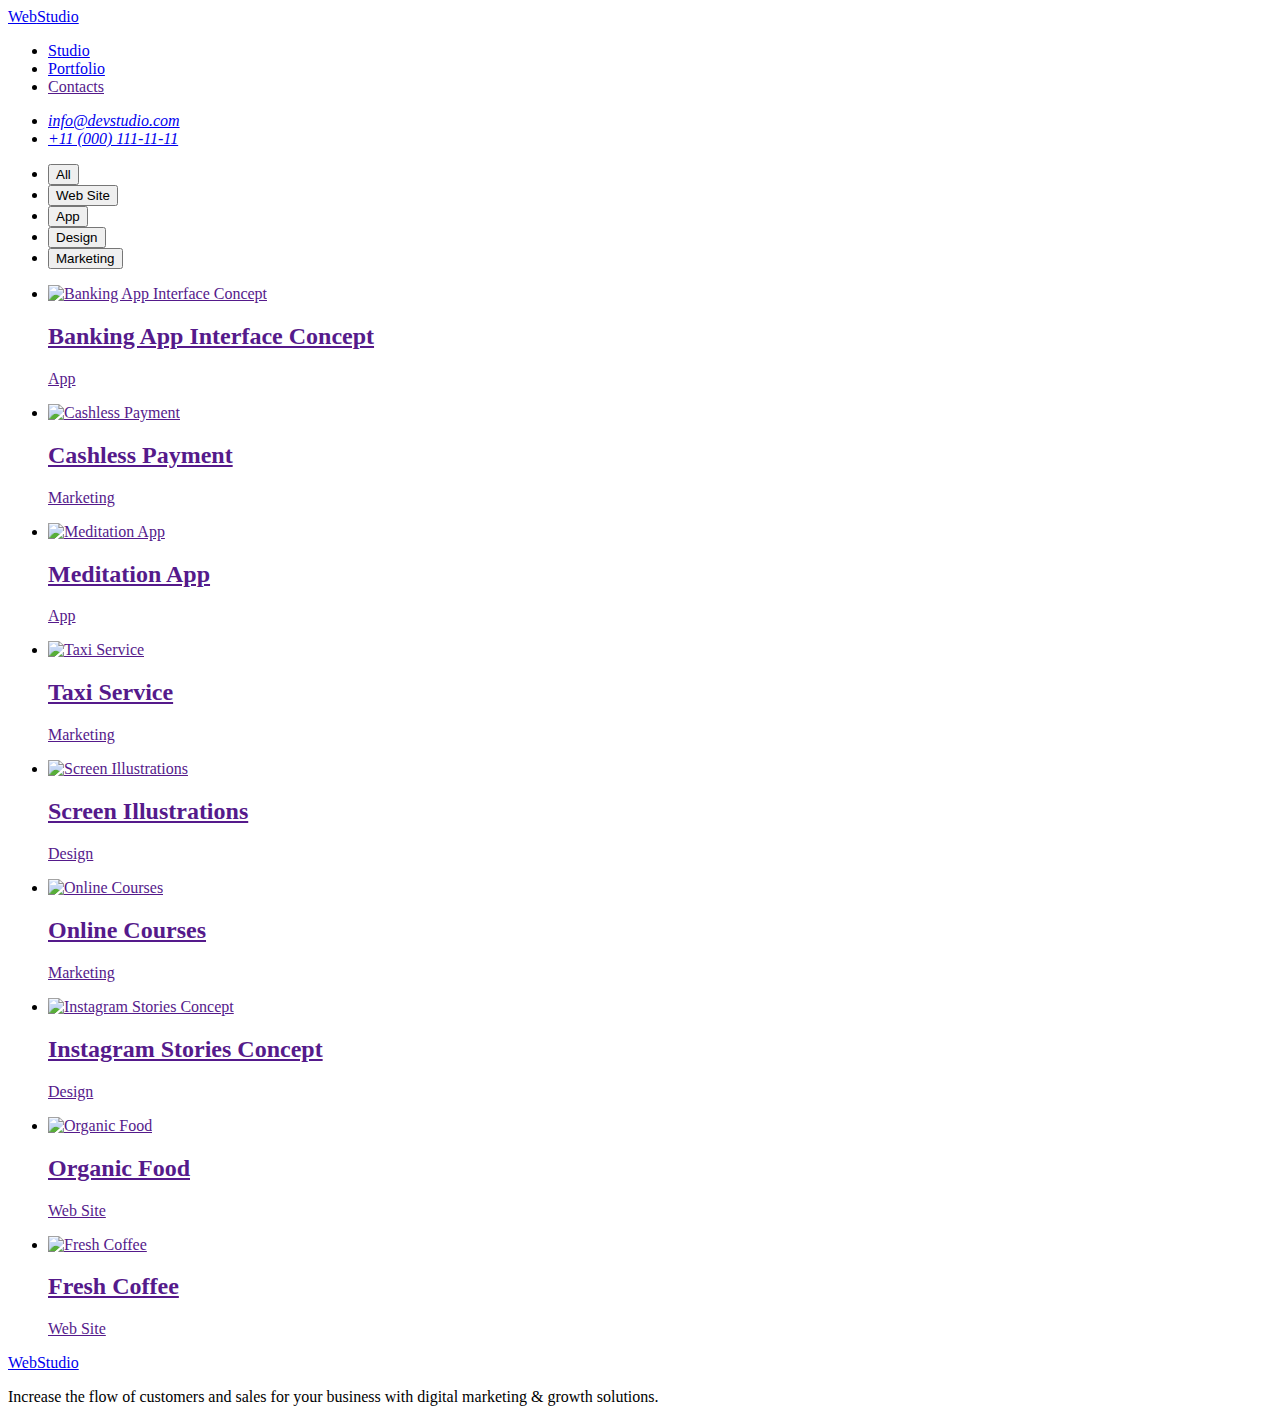
==== portfolio.html @ badfa6d0 "Create portfolio.html" ====
<!DOCTYPE html>
<html lang="en">
  <head>
    <meta charset="UTF-8" />
    <meta http-equiv="X-UA-Compatible" content="IE=edge" />
    <meta name="viewport" content="width=device-width, initial-scale=1.0" />
    <title>Portfolio</title>
    <link rel="preconnect" href="https://fonts.googleapis.com" />
    <link rel="preconnect" href="https://fonts.gstatic.com" crossorigin />
    <link
      href="https://fonts.googleapis.com/css2?family=Raleway:wght@800&family=Roboto:wght@400;500;700;900&display=swap"
      rel="stylesheet"
    />
    <link rel="stylesheet" href="./css/styles.css" />
  </head>
  <body>
    <!-- Header -->
    <header class="page-header">
      <nav class="page-navigation">
        <a class="logo logo-dark link" href="./index.html"
          ><span class="logo-text">Web</span>Studio</a
        >
        <ul class="header-menu list">
          <li class="header-menu-item">
            <a class="header-menu-link link" href="./index.html">Studio</a>
          </li>
          <li class="header-menu-item">
            <a class="header-menu-link link" href="./portfolio.html"
              >Portfolio</a
            >
          </li>
          <li class="header-menu-item">
            <a class="header-menu-link link" href="">Contacts</a>
          </li>
        </ul>
      </nav>
      <address class="address">
        <ul class="contact-list list">
          <li class="contact-item">
            <a class="contact-email link" href="mailto:info@devstudio.com"
              >info@devstudio.com</a
            >
          </li>
          <li class="contact-item">
            <a class="contact-phone-number link" href="tel:+110001111111"
              >+11 (000) 111-11-11</a
            >
          </li>
        </ul>
      </address>
    </header>
    <main>
      <!-- Clients -->
      <section class="clients">
        <h1 class="clients-title" hidden>Our clients</h1>
        <ul class="clients-filter-list list">
          <li class="clients-filter-item">
            <button class="clients-filter-btn" type="button">All</button>
          </li>
          <li class="clients-filter-item">
            <button class="clients-filter-btn" type="button">Web Site</button>
          </li>
          <li class="clients-filter-item">
            <button class="clients-filter-btn" type="button">App</button>
          </li>
          <li class="clients-filter-item">
            <button class="clients-filter-btn" type="button">Design</button>
          </li>
          <li class="clients-filter-item">
            <button class="clients-filter-btn" type="button">Marketing</button>
          </li>
        </ul>
        <ul class="client-list list">
          <li class="client-list-item">
            <a class="client-list-link link" href=""
              ><img
                class="client-list-img"
                src="./images/our-clients/banking-app-interface-concept.jpg"
                alt="Banking App Interface Concept"
                width="360"
                height="300"
              />
              <h2 class="client-list-title">Banking App Interface Concept</h2>
              <p class="client-list-description">App</p></a
            >
          </li>
          <li class="client-list-item">
            <a class="client-list-link link" href="">
              <img
                class="client-list-img"
                src="./images/our-clients/cashless-payment.jpg"
                alt="Cashless Payment"
                width="360"
                height="300"
              />
              <h2 class="client-list-title">Cashless Payment</h2>
              <p class="client-list-description">Marketing</p></a
            >
          </li>
          <li class="client-list-item">
            <a class="client-list-link link" href=""
              ><img
                class="client-list-img"
                src="./images/our-clients/meditation-app.jpg"
                alt="Meditation App"
                width="360"
                height="300"
              />
              <h2 class="client-list-title">Meditation App</h2>
              <p class="client-list-description">App</p></a
            >
          </li>
          <li class="client-list-item">
            <a class="client-list-link link" href=""
              ><img
                class="client-list-img"
                src="./images/our-clients/taxi-service.jpg"
                alt="Taxi Service"
                width="360"
                height="300"
              />
              <h2 class="client-list-title">Taxi Service</h2>
              <p class="client-list-description">Marketing</p></a
            >
          </li>
          <li class="client-list-item">
            <a class="client-list-link link" href=""
              ><img
                class="client-list-img"
                src="./images/our-clients/screen-illustrations.jpg"
                alt="Screen Illustrations"
                width="360"
                height="300"
              />
              <h2 class="client-list-title">Screen Illustrations</h2>
              <p class="client-list-description">Design</p></a
            >
          </li>
          <li class="client-list-item">
            <a class="client-list-link link" href=""
              ><img
                class="client-list-img"
                src="./images/our-clients/online-courses.jpg"
                alt="Online Courses"
                width="360"
                height="300"
              />
              <h2 class="client-list-title">Online Courses</h2>
              <p class="client-list-description">Marketing</p></a
            >
          </li>
          <li class="client-list-item">
            <a class="client-list-link link" href=""
              ><img
                class="client-list-img"
                src="./images/our-clients/instagram-stories-concept.jpg"
                alt="Instagram Stories Concept"
                width="360"
                height="300"
              />
              <h2 class="client-list-title">Instagram Stories Concept</h2>
              <p class="client-list-description">Design</p></a
            >
          </li>
          <li class="client-list-item">
            <a class="client-list-link link" href=""
              ><img
                class="client-list-img"
                src="./images/our-clients/organic-food.jpg"
                alt="Organic Food"
                width="360"
                height="300"
              />
              <h2 class="client-list-title">Organic Food</h2>
              <p class="client-list-description">Web Site</p></a
            >
          </li>
          <li class="client-list-item">
            <a class="client-list-link link" href=""
              ><img
                class="client-list-img"
                src="./images/our-clients/fresh-coffee.jpg"
                alt="Fresh Coffee"
                width="360"
                height="300"
              />
              <h2 class="client-list-title">Fresh Coffee</h2>
              <p class="client-list-description">Web Site</p></a
            >
          </li>
        </ul>
      </section>
    </main>
    <!-- Footer -->
    <footer class="footer">
      <a class="logo logo-light link" href="./index.html"
        ><span class="logo-text">Web</span>Studio</a
      >
      <p class="footer-description">
        Increase the flow of customers and sales for your business with digital
        marketing & growth solutions.
      </p>
    </footer>
  </body>
</html>
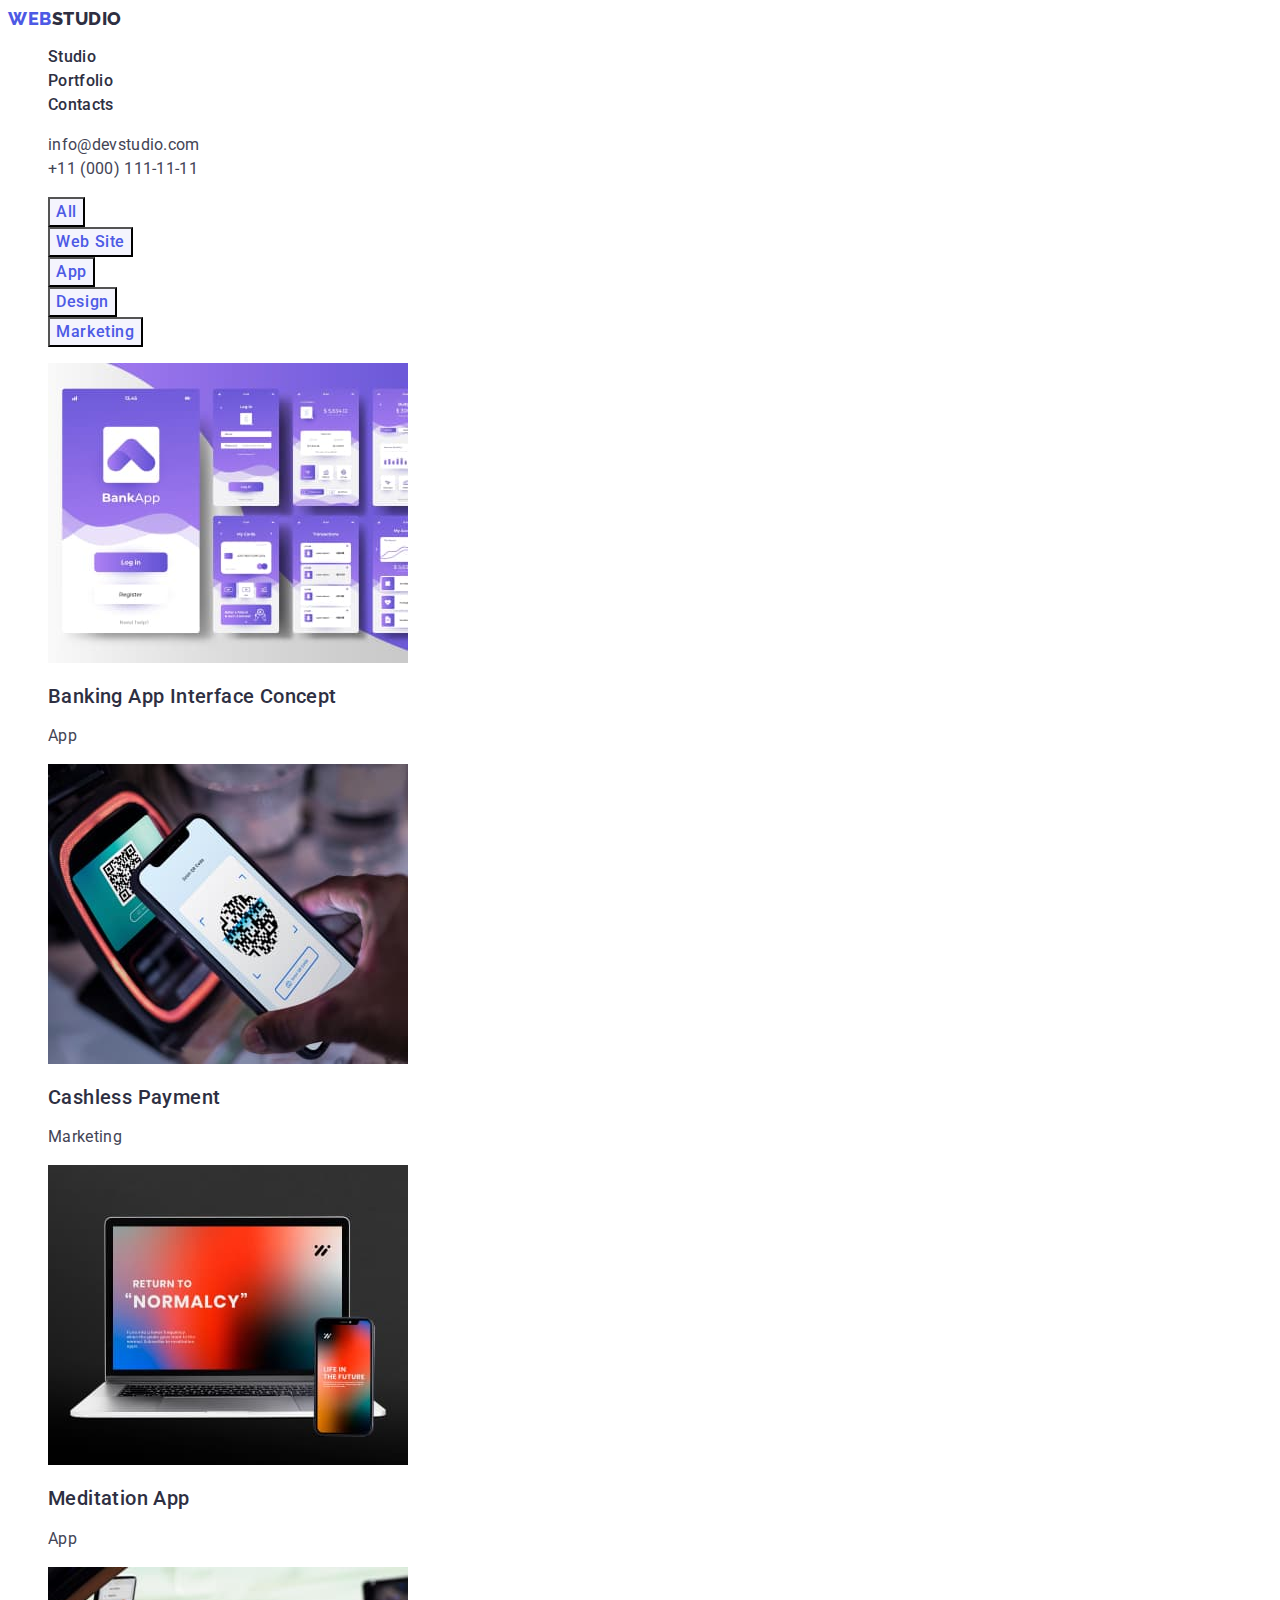
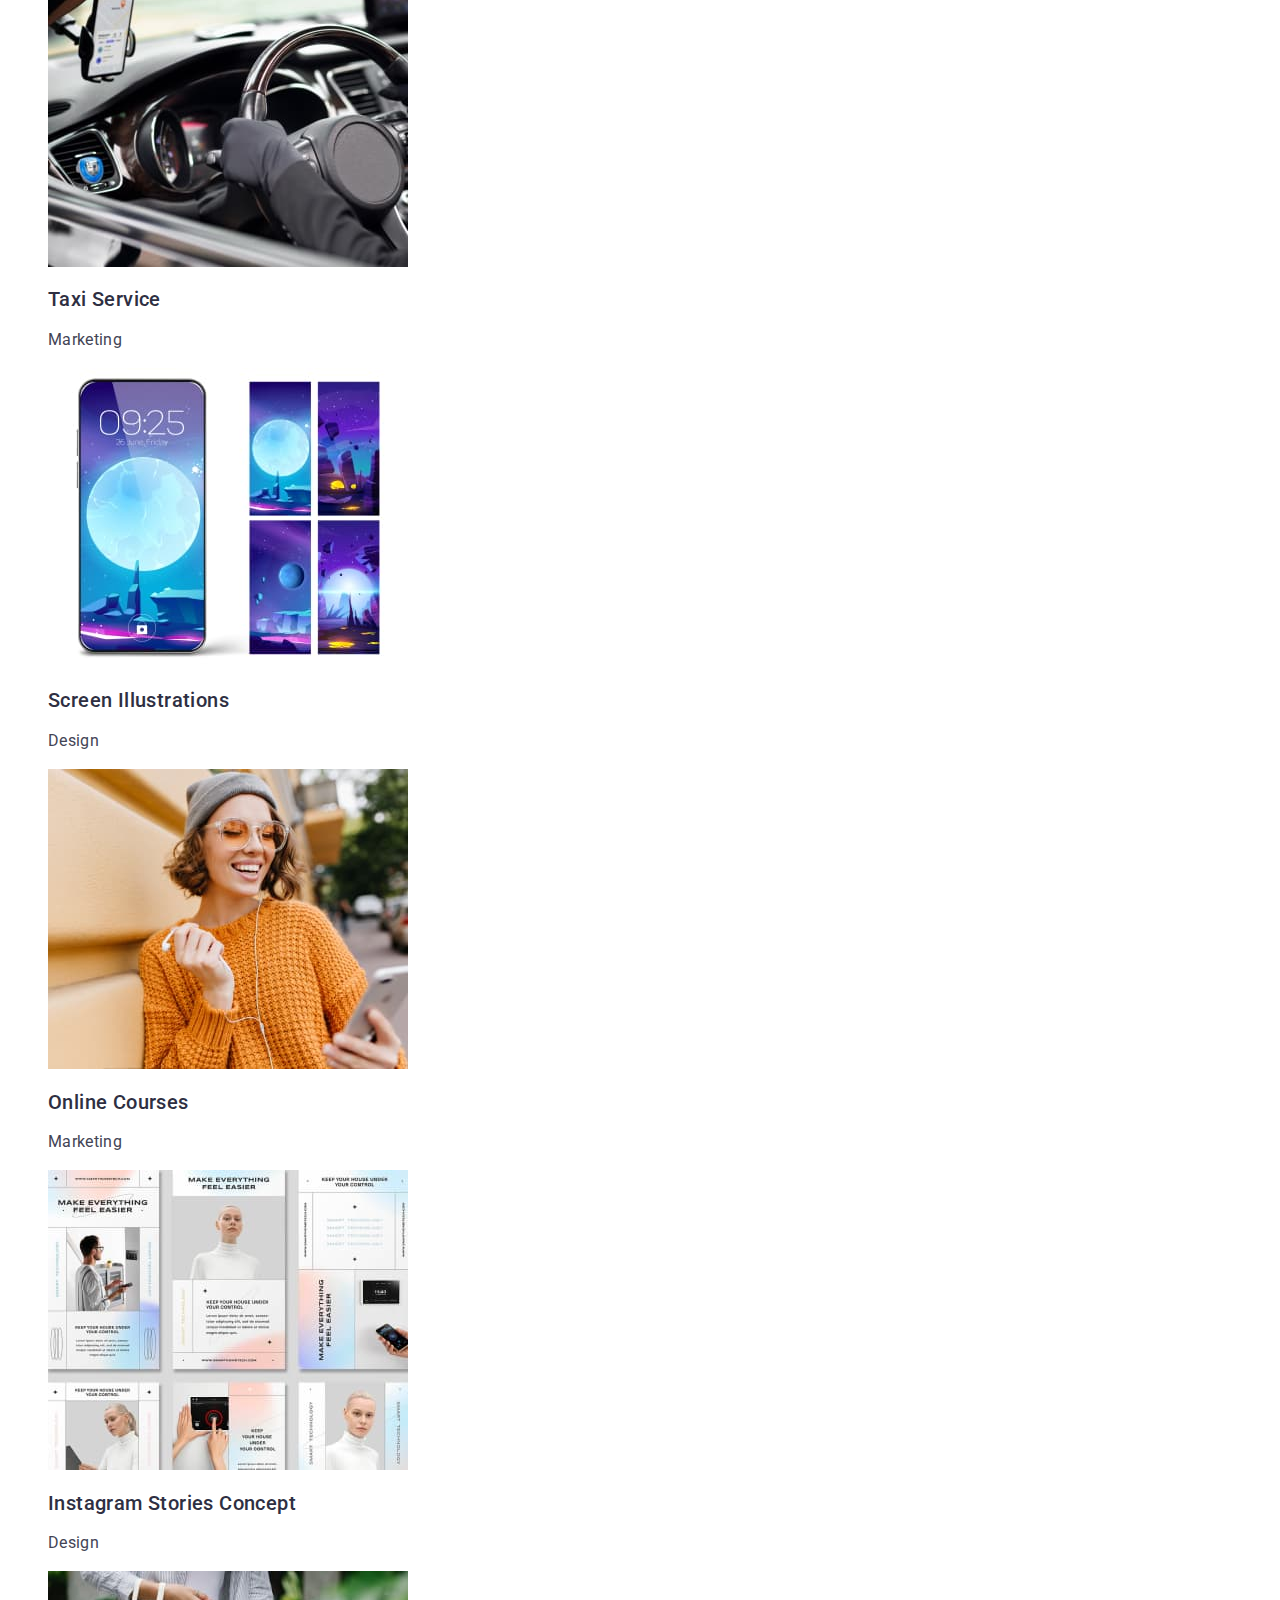
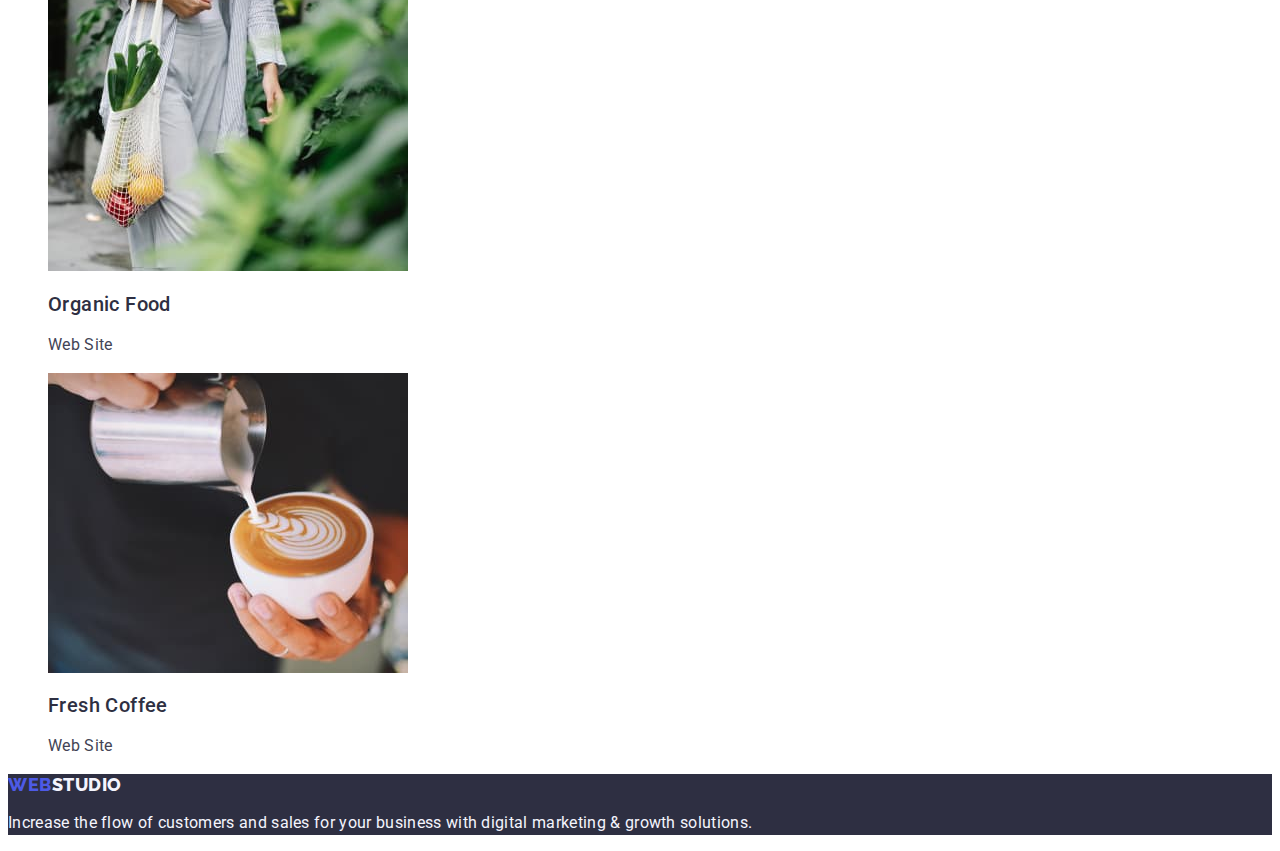
==== commit a67edeef: "Update portfolio.html" ====
--- a/portfolio.html
+++ b/portfolio.html
@@ -17,8 +17,8 @@
     <!-- Header -->
     <header class="page-header">
       <nav class="page-navigation">
-        <a class="logo logo-dark link" href="./index.html"
-          ><span class="logo-text">Web</span>Studio</a
+        <a class="logo link" href="./index.html"
+          >Web<span class="logo-header-color">Studio</span></a
         >
         <ul class="header-menu list">
           <li class="header-menu-item">
@@ -193,8 +193,8 @@
     </main>
     <!-- Footer -->
     <footer class="footer">
-      <a class="logo logo-light link" href="./index.html"
-        ><span class="logo-text">Web</span>Studio</a
+      <a class="logo link" href="./index.html"
+        >Web<span class="logo-footer-color">Studio</span></a
       >
       <p class="footer-description">
         Increase the flow of customers and sales for your business with digital
--- a/css/styles.css
+++ b/css/styles.css
@@ -0,0 +1,250 @@
+:root {
+  --primary-font: 'Roboto', sans-serif;
+  --secondary-font: 'Raleway', sans-serif;
+  --accent-color-link: #404bbf;
+  --primary-color: #2e2f42;
+  --secondary-color: #434455;
+  --primary-color-link: #2e2f42;
+  --bacground-hero-btn: #4d5ae5;
+  --accent-background-hero-btn: #404bbf;
+  --background-team: #f4f4fd;
+  --background-team-card: #ffffff;
+  --background-bady: #ffffff;
+  --background-hero: #2e2f42;
+  --background-footer: #2e2f42;
+  --logo-color: #4d5ae5;
+  --logo-header-color: #2e2f42;
+  --logo-footer-color: #f4f4fd;
+  --hero-color: #ffffff;
+  --footer-description-color: #f4f4fd;
+  --clients-filter-btn-color: #4d5ae5;
+  --clients-filter-btn-color-accent: #ffffff;
+  --clients-filter-btn-background: #f4f4fd;
+  --clients-filter-btn-background-accent: #404bbf;
+}
+
+.list {
+  list-style: none;
+}
+.link {
+  text-decoration: none;
+}
+
+body {
+  font-family: var(--primary-font);
+  color: var(--primary-color);
+  background: var(--background-bady);
+}
+
+/* ============================== Components ============================== */
+
+.logo {
+  font-family: var(--secondary-font);
+  font-weight: 800;
+  font-size: 18px;
+  line-height: 1.17;
+  letter-spacing: 0.03em;
+  text-transform: uppercase;
+  color: var(--logo-color);
+}
+
+/* ============================== /Components ============================== */
+
+/* ============================== Header ============================== */
+
+.logo-header-color {
+  color: var(--logo-header-color);
+}
+
+.header-menu-link {
+  font-weight: 500;
+  font-size: 16px;
+  line-height: 1.5;
+  letter-spacing: 0.02em;
+  color: var(--primary-color-link);
+}
+
+.header-menu-link:hover,
+.header-menu-link:focus {
+  color: var(--accent-color-link);
+}
+
+.address {
+  font-style: normal;
+}
+.contact-email {
+  font-weight: 400;
+  font-size: 16px;
+  line-height: 1.5;
+  letter-spacing: 0.02em;
+  color: var(--secondary-color);
+}
+
+.contact-email:hover,
+.contact-email:focus {
+  color: var(--accent-color-link);
+}
+
+.contact-phone-number {
+  font-weight: 400;
+  font-size: 16px;
+  line-height: 1.5;
+  letter-spacing: 0.02em;
+  color: var(--secondary-color);
+}
+
+.contact-phone-number:hover,
+.contact-phone-number:focus {
+  color: var(--accent-color-link);
+}
+
+/* ============================== /Header ============================== */
+
+/* ============================== Hero ============================== */
+
+.hero {
+  background: var(--background-hero);
+}
+.hero-title {
+  font-weight: 700;
+  font-size: 56px;
+  line-height: 1.07;
+  text-align: center;
+  letter-spacing: 0.02em;
+  color: var(--hero-color);
+}
+
+.hero-modal-btn {
+  font-family: var(--primary-font);
+  font-weight: 500;
+  font-size: 16px;
+  line-height: 1.5;
+  letter-spacing: 0.04em;
+  color: var(--hero-color);
+  background: var(--bacground-hero-btn);
+  cursor: pointer;
+}
+.hero-modal-btn:hover,
+.hero-modal-btn:focus {
+  background: var(--accent-background-hero-btn);
+}
+
+/* ============================== /Hero ============================== */
+
+/* ============================== Features ============================== */
+
+.features-list-title {
+  font-weight: 500;
+  font-size: 20px;
+  line-height: 1.2;
+  letter-spacing: 0.02em;
+}
+.features-list-description {
+  font-weight: 400;
+  font-size: 16px;
+  line-height: 1.5;
+  letter-spacing: 0.02em;
+  color: var(--secondary-color);
+}
+
+/* ============================== /Features ============================== */
+
+/* ============================== Projects ============================== */
+
+.projects-title {
+  font-weight: 700;
+  font-size: 36px;
+  line-height: 1.11;
+  letter-spacing: 0.02em;
+  text-align: center;
+  text-transform: capitalize;
+}
+
+/* ============================== /Projects ============================== */
+
+/* ============================== Team ============================== */
+
+.team {
+  background: var(--background-team);
+}
+
+.team-title {
+  font-weight: 700;
+  font-size: 36px;
+  line-height: 1.11;
+  letter-spacing: 0.02em;
+  text-align: center;
+  text-transform: capitalize;
+}
+.team-list-item {
+  background: var(--background-team-card);
+}
+.team-list-title {
+  font-weight: 500;
+  font-size: 20px;
+  line-height: 1.2;
+  letter-spacing: 0.02em;
+}
+.team-list-profession {
+  font-weight: 400;
+  font-size: 16px;
+  line-height: 1.5;
+  letter-spacing: 0.02em;
+  color: var(--secondary-color);
+}
+
+/* ============================== /Team ============================== */
+
+/* ============================== Portfolio clients ============================== */
+
+.clients-filter-btn {
+  font-family: var(--primary-font);
+  font-weight: 500;
+  font-size: 16px;
+  line-height: 1.5;
+  align-items: center;
+  text-align: center;
+  letter-spacing: 0.04em;
+  background: var(--clients-filter-btn-background);
+  color: var(--clients-filter-btn-color);
+  cursor: pointer;
+}
+.clients-filter-btn:hover,
+.clients-filter-btn:focus {
+  background: var(--clients-filter-btn-background-accent);
+  color: var(--clients-filter-btn-color-accent);
+}
+.client-list-title {
+  font-weight: 500;
+  font-size: 20px;
+  line-height: 1.2;
+  letter-spacing: 0.02em;
+  color: var(--primary-color);
+}
+.client-list-description {
+  font-weight: 400;
+  font-size: 16px;
+  line-height: 1.5;
+  letter-spacing: 0.02em;
+  color: var(--secondary-color);
+}
+
+/* ============================== /Portfolio clients ============================== */
+
+/* ============================== Footer ============================== */
+
+.logo-footer-color {
+  color: var(--logo-footer-color);
+}
+.footer {
+  background: var(--background-footer);
+}
+.footer-description {
+  font-weight: 400;
+  font-size: 16px;
+  line-height: 1.5;
+  letter-spacing: 0.02em;
+  color: var(--footer-description-color);
+}
+
+/* ============================== /Footer ============================== */
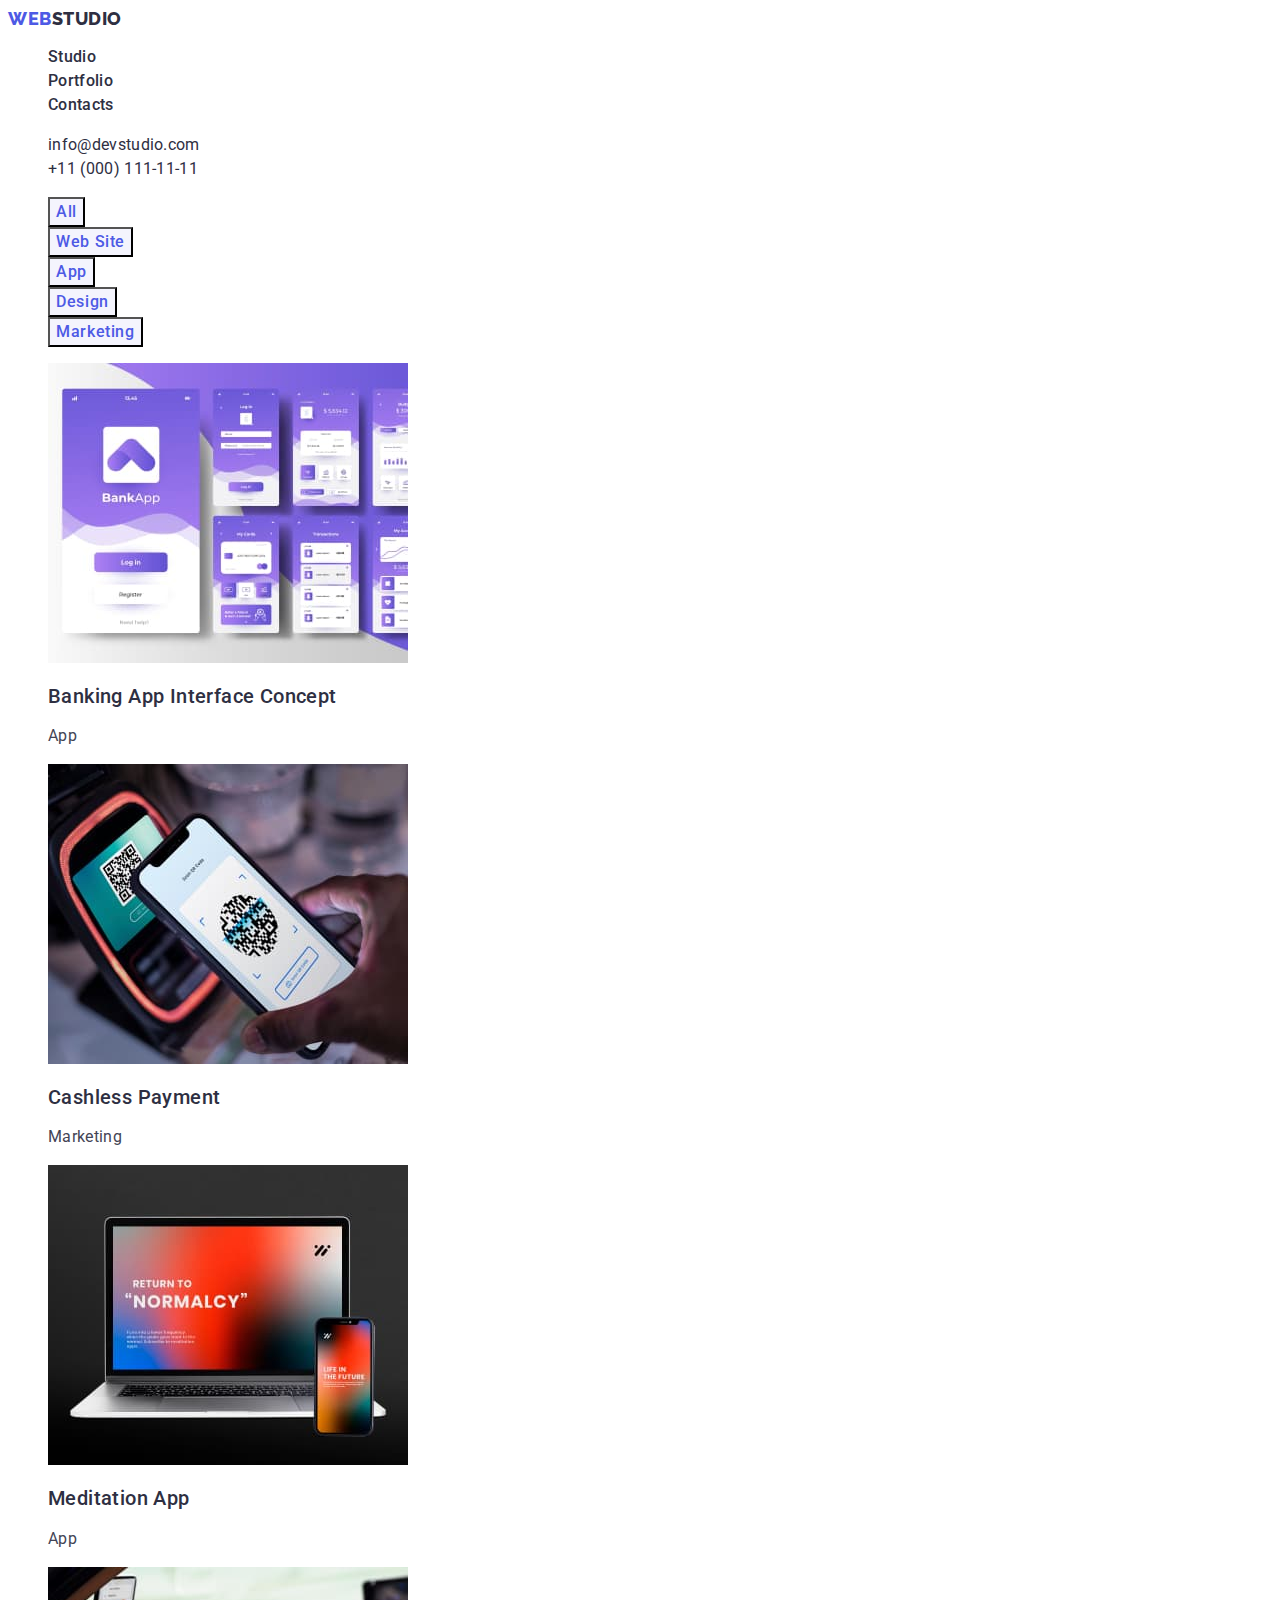
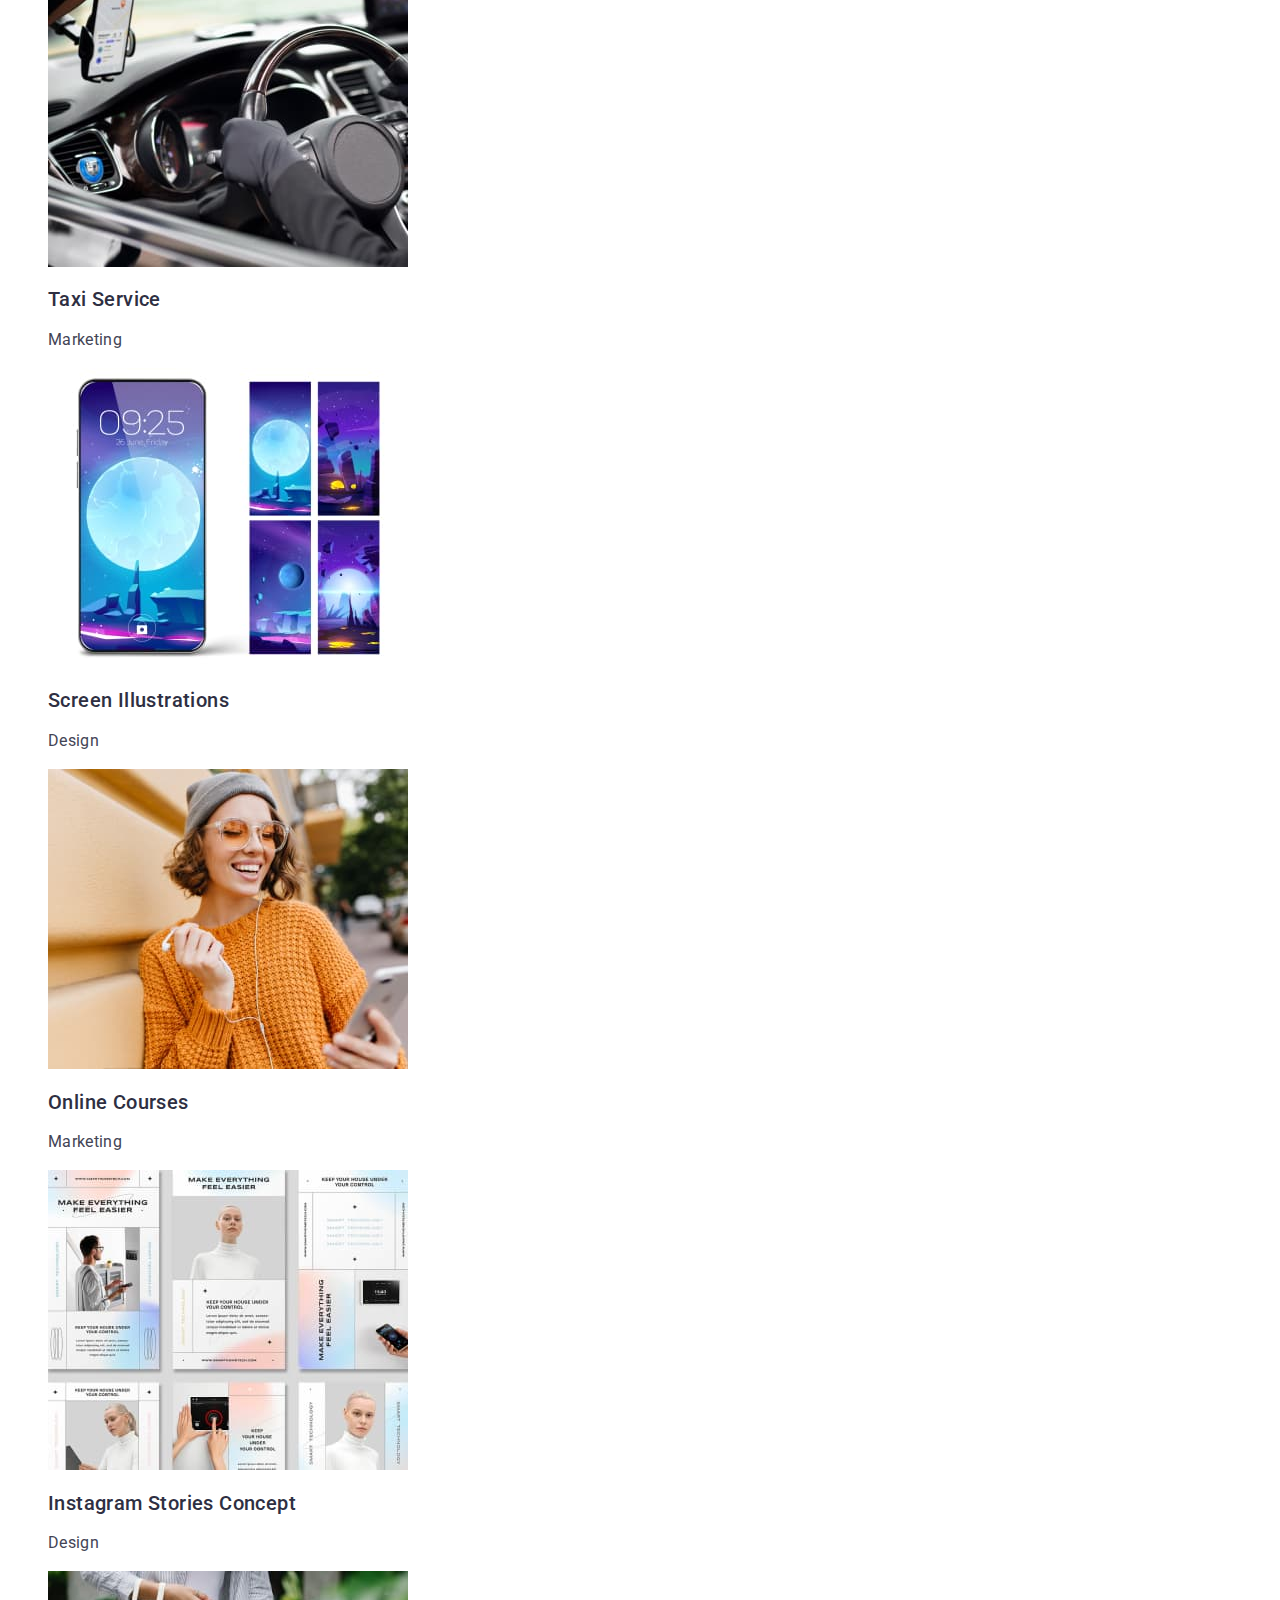
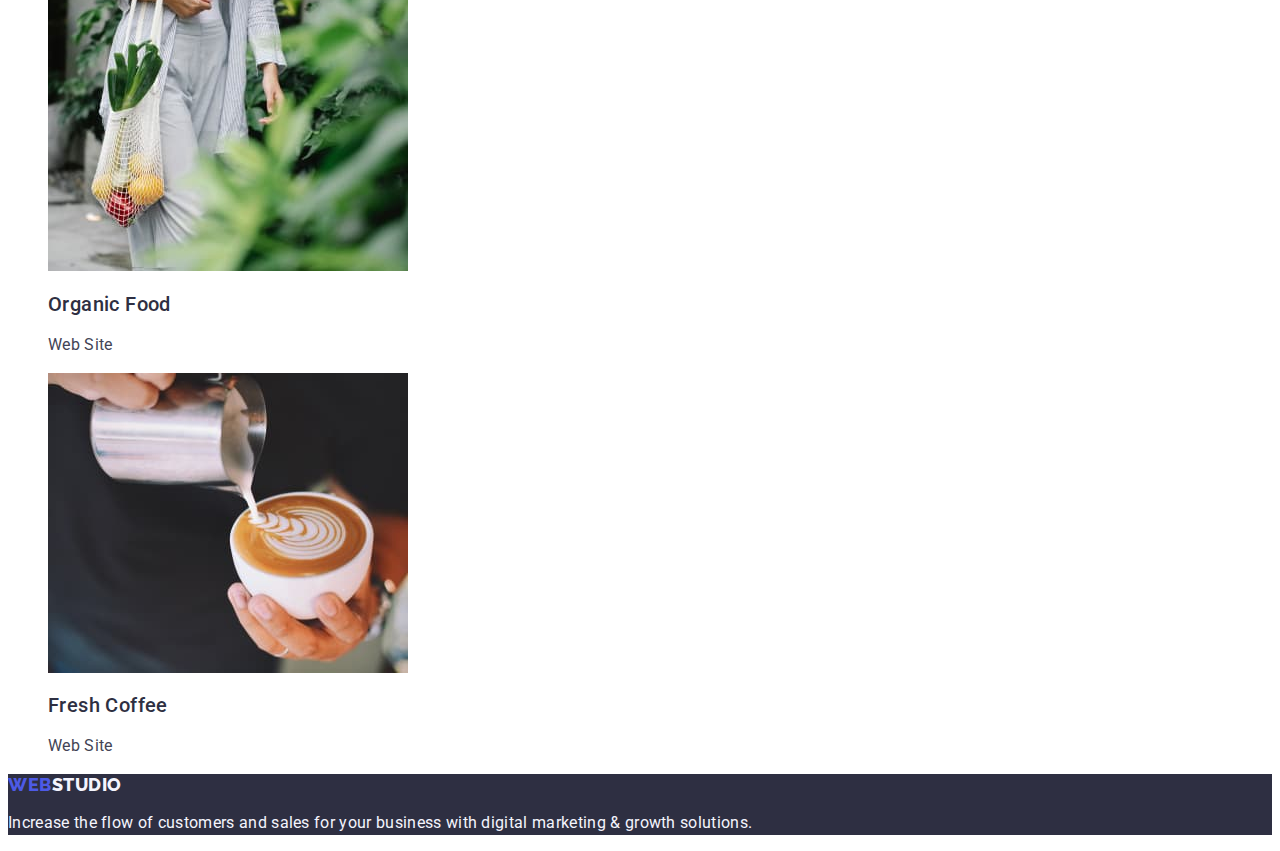
==== commit 0fbfbdc3: "Update portfolio.html" ====
--- a/portfolio.html
+++ b/portfolio.html
@@ -37,12 +37,12 @@
       <address class="address">
         <ul class="contact-list list">
           <li class="contact-item">
-            <a class="contact-email link" href="mailto:info@devstudio.com"
+            <a class="contact-link link" href="mailto:info@devstudio.com"
               >info@devstudio.com</a
             >
           </li>
           <li class="contact-item">
-            <a class="contact-phone-number link" href="tel:+110001111111"
+            <a class="contact-link link" href="tel:+110001111111"
               >+11 (000) 111-11-11</a
             >
           </li>
--- a/css/styles.css
+++ b/css/styles.css
@@ -2,8 +2,8 @@
   --primary-font: 'Roboto', sans-serif;
   --secondary-font: 'Raleway', sans-serif;
   --accent-color-link: #404bbf;
-  --primary-color: #2e2f42;
-  --secondary-color: #434455;
+  --secondary-color: #2e2f42;
+  --primary-color: #434455;
   --primary-color-link: #2e2f42;
   --bacground-hero-btn: #4d5ae5;
   --accent-background-hero-btn: #404bbf;
@@ -72,31 +72,31 @@
 .address {
   font-style: normal;
 }
-.contact-email {
-  font-weight: 400;
-  font-size: 16px;
-  line-height: 1.5;
-  letter-spacing: 0.02em;
-  color: var(--secondary-color);
-}
-
-.contact-email:hover,
-.contact-email:focus {
+.contact-link {
+  font-weight: 400;
+  font-size: 16px;
+  line-height: 1.5;
+  letter-spacing: 0.02em;
+  color: var(--primary-color-link);
+}
+
+.contact-link:hover,
+.contact-link:focus {
   color: var(--accent-color-link);
 }
 
-.contact-phone-number {
-  font-weight: 400;
-  font-size: 16px;
-  line-height: 1.5;
-  letter-spacing: 0.02em;
-  color: var(--secondary-color);
+/* .contact-link {
+  font-weight: 400;
+  font-size: 16px;
+  line-height: 1.5;
+  letter-spacing: 0.02em;
+  color: var(--primary-color-link);
 }
 
 .contact-phone-number:hover,
 .contact-phone-number:focus {
   color: var(--accent-color-link);
-}
+} */
 
 /* ============================== /Header ============================== */
 
@@ -138,13 +138,13 @@
   font-size: 20px;
   line-height: 1.2;
   letter-spacing: 0.02em;
+  color: var(--secondary-color);
 }
 .features-list-description {
   font-weight: 400;
   font-size: 16px;
   line-height: 1.5;
   letter-spacing: 0.02em;
-  color: var(--secondary-color);
 }
 
 /* ============================== /Features ============================== */
@@ -158,6 +158,7 @@
   letter-spacing: 0.02em;
   text-align: center;
   text-transform: capitalize;
+  color: var(--secondary-color);
 }
 
 /* ============================== /Projects ============================== */
@@ -175,6 +176,7 @@
   letter-spacing: 0.02em;
   text-align: center;
   text-transform: capitalize;
+  color: var(--secondary-color);
 }
 .team-list-item {
   background: var(--background-team-card);
@@ -184,13 +186,13 @@
   font-size: 20px;
   line-height: 1.2;
   letter-spacing: 0.02em;
+  color: var(--secondary-color);
 }
 .team-list-profession {
   font-weight: 400;
   font-size: 16px;
   line-height: 1.5;
   letter-spacing: 0.02em;
-  color: var(--secondary-color);
 }
 
 /* ============================== /Team ============================== */
@@ -219,14 +221,14 @@
   font-size: 20px;
   line-height: 1.2;
   letter-spacing: 0.02em;
+  color: var(--secondary-color);
+}
+.client-list-description {
+  font-weight: 400;
+  font-size: 16px;
+  line-height: 1.5;
+  letter-spacing: 0.02em;
   color: var(--primary-color);
-}
-.client-list-description {
-  font-weight: 400;
-  font-size: 16px;
-  line-height: 1.5;
-  letter-spacing: 0.02em;
-  color: var(--secondary-color);
 }
 
 /* ============================== /Portfolio clients ============================== */
